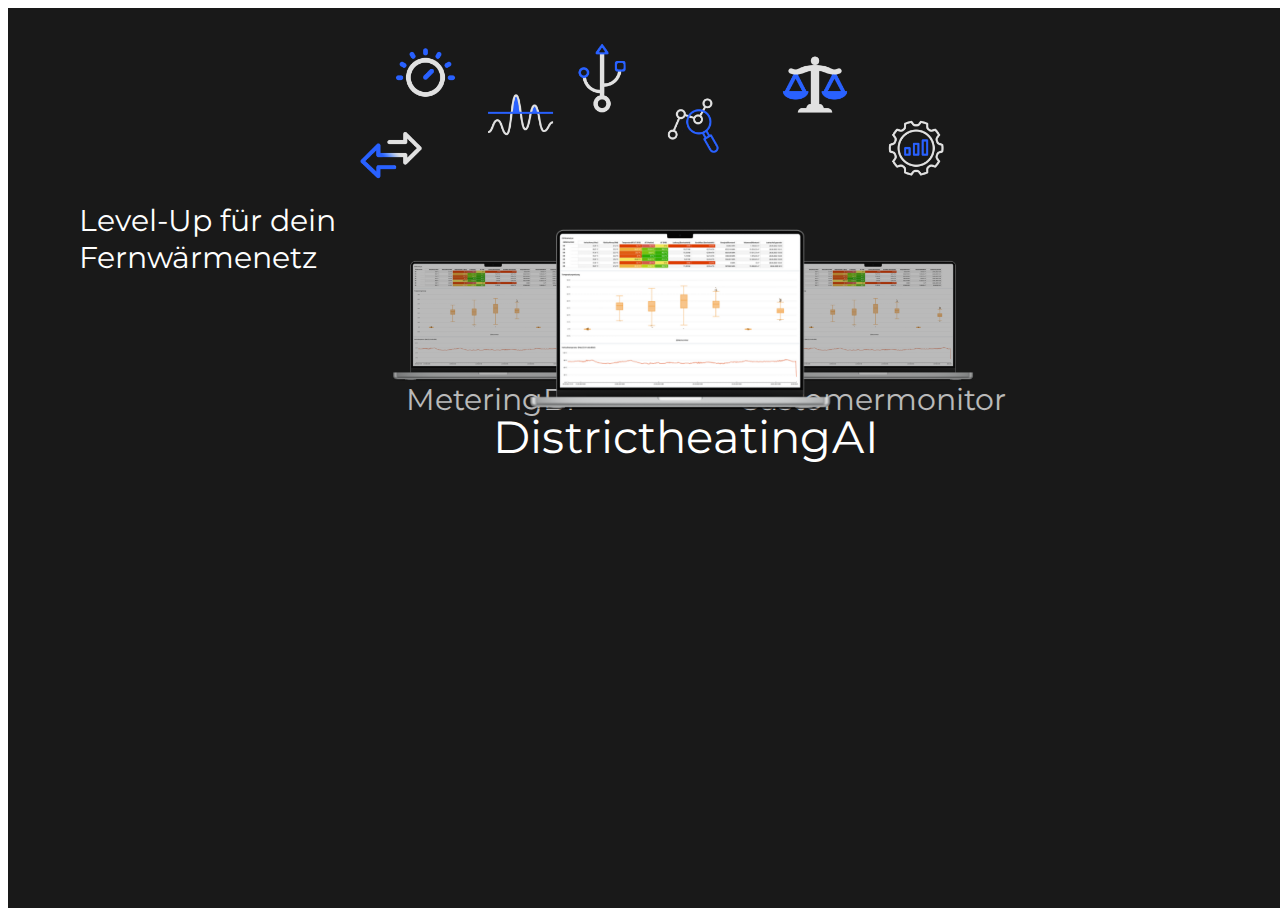
==== frontpage/index.html @ 43382fd1 "frontpage design erstellt" ====
<html lang="en">

<head>
  <meta charset="utf-8">

  <title>Html Generated</title>
  <meta name="description" content="Figma htmlGenerator">
  <meta name="author" content="htmlGenerator">
  <link href="https://fonts.googleapis.com/css?family=Montserrat&display=swap" rel="stylesheet">

  <style>
    .e1_2 {
      background-color: rgba(25.000000409781933, 25.000000409781933, 25.000000409781933, 1);
      width: 100%;
      height: 100%;
      position: absolute;
    }

    .e2_11 {
      width: 270px;
      height: 189px;
      position: absolute;
      left: 730px;
      top: 221px;
    }

    .e2_10 {
      color: #fff;
      width: 255px;
      height: 37px;
      position: absolute;
      left: 0px;
      top: 152px;
      font-family: Montserrat;
      text-align: left;
      font-size: 30px;
      letter-spacing: 0;
    }

    .e2_5 {
      width: 270px;
      height: 189px;
      position: absolute;
      left: 0px;
      top: 0px;
      background-image: url(images/untitled_3.png);
      background-repeat: no-repeat;
      background-size: cover;
    }

    .e2_12 {
      width: 270px;
      height: 189px;
      position: absolute;
      left: 350px;
      top: 221px;
    }

    .e2_9 {
      color: #fff;
      width: 104px;
      height: 37px;
      position: absolute;
      left: 48px;
      top: 152px;
      font-family: Montserrat;
      text-align: left;
      font-size: 30px;
      letter-spacing: 0;
    }

    .e2_6 {
      width: 270px;
      height: 189px;
      position: absolute;
      left: 0px;
      top: 0px;
      background-image: url(images/untitled_4.png);
      background-repeat: no-repeat;
      background-size: cover;
    }

    .e2_14 {
      width: 270px;
      height: 189px;
      position: absolute;
      left: 537px;
      top: 221px;
    }

    .e2_15 {
      color: rgba(255, 255, 255, 1);
      width: 76px;
      height: 37px;
      position: absolute;
      left: 10px;
      top: 152px;
      font-family: Montserrat;
      text-align: left;
      font-size: 30px;
      letter-spacing: 0;
    }

    .e2_16 {
      width: 270px;
      height: 189px;
      position: absolute;
      left: 0px;
      top: 0px;
      background-image: url(images/untitled_4.png);
      background-repeat: no-repeat;
      background-size: cover;
    }

    .e2_7 {
      color: rgba(255, 255, 255, 1);
      width: 312px;
      height: 111px;
      position: absolute;
      left: 71px;
      top: 194px;
      font-family: Montserrat;
      text-align: left;
      font-size: 30px;
      letter-spacing: 0;
    }

    .e2_18 {
      width: 70px;
      height: 70px;
      position: absolute;
      left: 383px;
      top: 30px;
      background-image: url(images/kapazita_t_icon.png);
      background-repeat: no-repeat;
      background-size: cover;
    }

    .e2_19 {
      width: 70px;
      height: 70px;
      position: absolute;
      left: 477px;
      top: 77px;
      background-image: url(images/lastspitzen_kappen_icon.png);
      background-repeat: no-repeat;
      background-size: cover;
    }

    .e2_20 {
      width: 70px;
      height: 70px;
      position: absolute;
      left: 772px;
      top: 42px;
      background-image: url(images/law_icon.png);
      background-repeat: no-repeat;
      background-size: cover;
    }

    .e2_23 {
      width: 70px;
      height: 70px;
      position: absolute;
      left: 559px;
      top: 35px;
      background-image: url(images/tabs_icon.png);
      background-repeat: no-repeat;
      background-size: cover;
    }

    .e2_22 {
      width: 70px;
      height: 70px;
      position: absolute;
      left: 653px;
      top: 84px;
      background-image: url(images/prognose_icon.png);
      background-repeat: no-repeat;
      background-size: cover;
    }

    .e2_21 {
      width: 70px;
      height: 70px;
      position: absolute;
      left: 873px;
      top: 105px;
      background-image: url(images/optimierung_icon.png);
      background-repeat: no-repeat;
      background-size: cover;
    }

    .e2_24 {
      width: 70px;
      height: 70px;
      position: absolute;
      left: 348px;
      top: 112px;
      background-image: url(images/transformation_icon.png);
      background-repeat: no-repeat;
      background-size: cover;
    }

    .e2_11,
    .e2_12,
    .e2_14 {
      transition: transform 0.5s ease, z-index 0s;
    }

    .e2_11,
    .e2_12 {
      opacity: 0.7;
    }

    .e2_14 {
      z-index: 2;
      transform: scale(1.5);
      opacity: 1;
    }

    .e2_11:hover,
    .e2_12:hover {
      transform: scale(1.5);
      z-index: 3;
    }

    .e2_11:hover~.e2_14,
    .e2_12:hover~.e2_14 {
      transform: scale(1);
      z-index: 1;
    }

    .e2_12:hover {
      opacity: 1;
    }

    .e2_12:hover~.e2_14,
    .e2_12:hover~.e2_11 {
      opacity: 0.7;
    }

    .e2_11:hover {
      opacity: 1;
    }

    .e2_11:hover~.e2_14,
    .e2_11:hover~.e2_12 {
      opacity: 0.7;
    }
    .e2_11:hover .customer-monitor {
  color: #ffffff;
}

  </style>

</head>

<body>
  <div class="e1_2">
    <div class="e2_11">
      <span class="e2_10 customer-monitor">Customermonitor</span>
      <div class="e2_5"></div>
    </div>

    <div class="e2_12"><span class="e2_9">MeteringBI</span>
      <div class="e2_6"></div>
    </div>
    <div class="e2_14"><span class="e2_15">DistrictheatingAI</span>
      <div class="e2_16"></div>
    </div><span class="e2_7">Level-Up
      für dein Fernwärmenetz
    </span>
    <div class="e2_18"></div>
    <div class="e2_19"></div>
    <div class="e2_20"></div>
    <div class="e2_23"></div>
    <div class="e2_22"></div>
    <div class="e2_21"></div>
    <div class="e2_24"></div>
  </div>
</body>

</html>
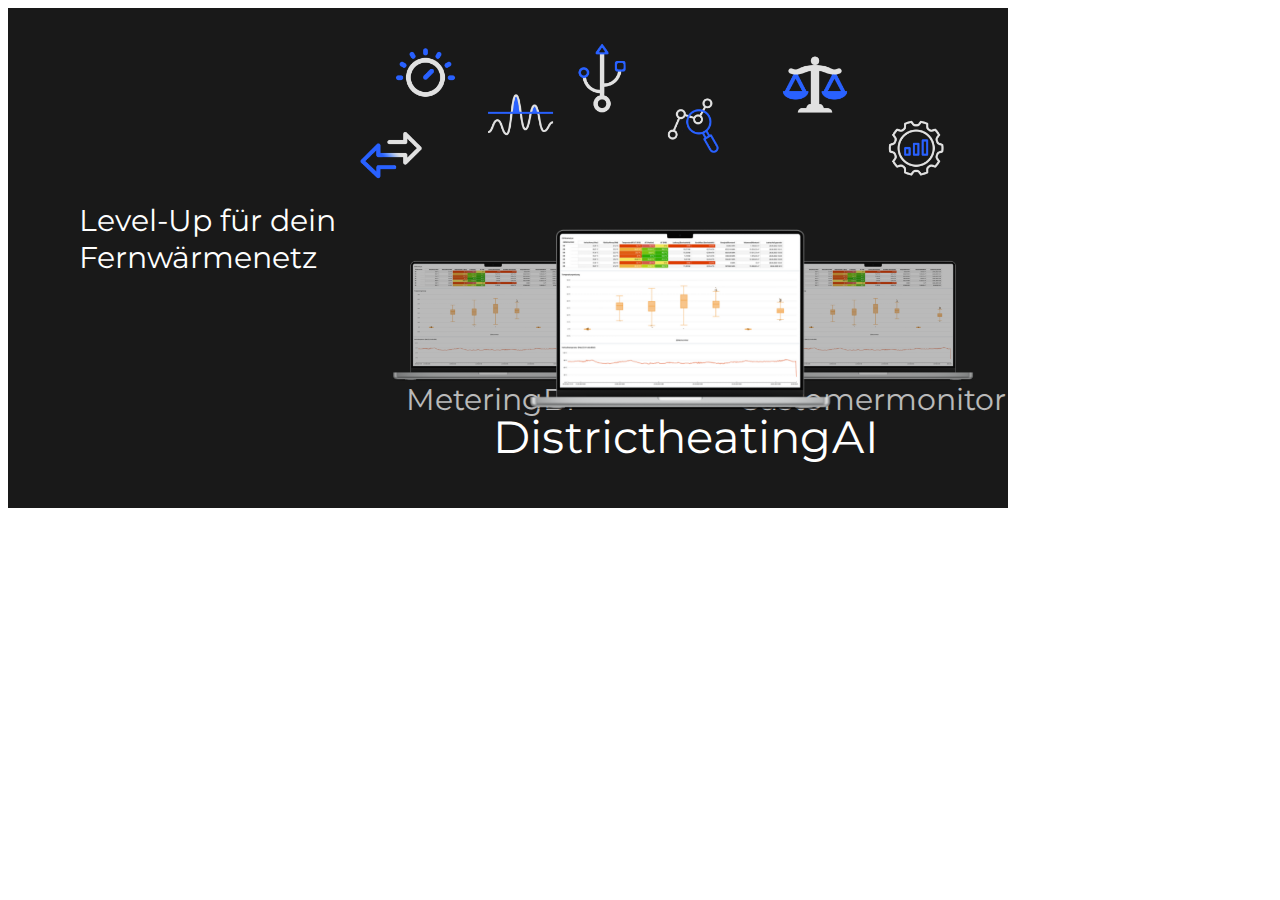
==== commit 0fbca8b7: "Update index.html" ====
--- a/frontpage/index.html
+++ b/frontpage/index.html
@@ -11,8 +11,8 @@
   <style>
     .e1_2 {
       background-color: rgba(25.000000409781933, 25.000000409781933, 25.000000409781933, 1);
-      width: 100%;
-      height: 100%;
+      width: 1000px;
+      height: 500px;
       position: absolute;
     }
 
@@ -281,4 +281,4 @@
   </div>
 </body>
 
-</html>+</html>
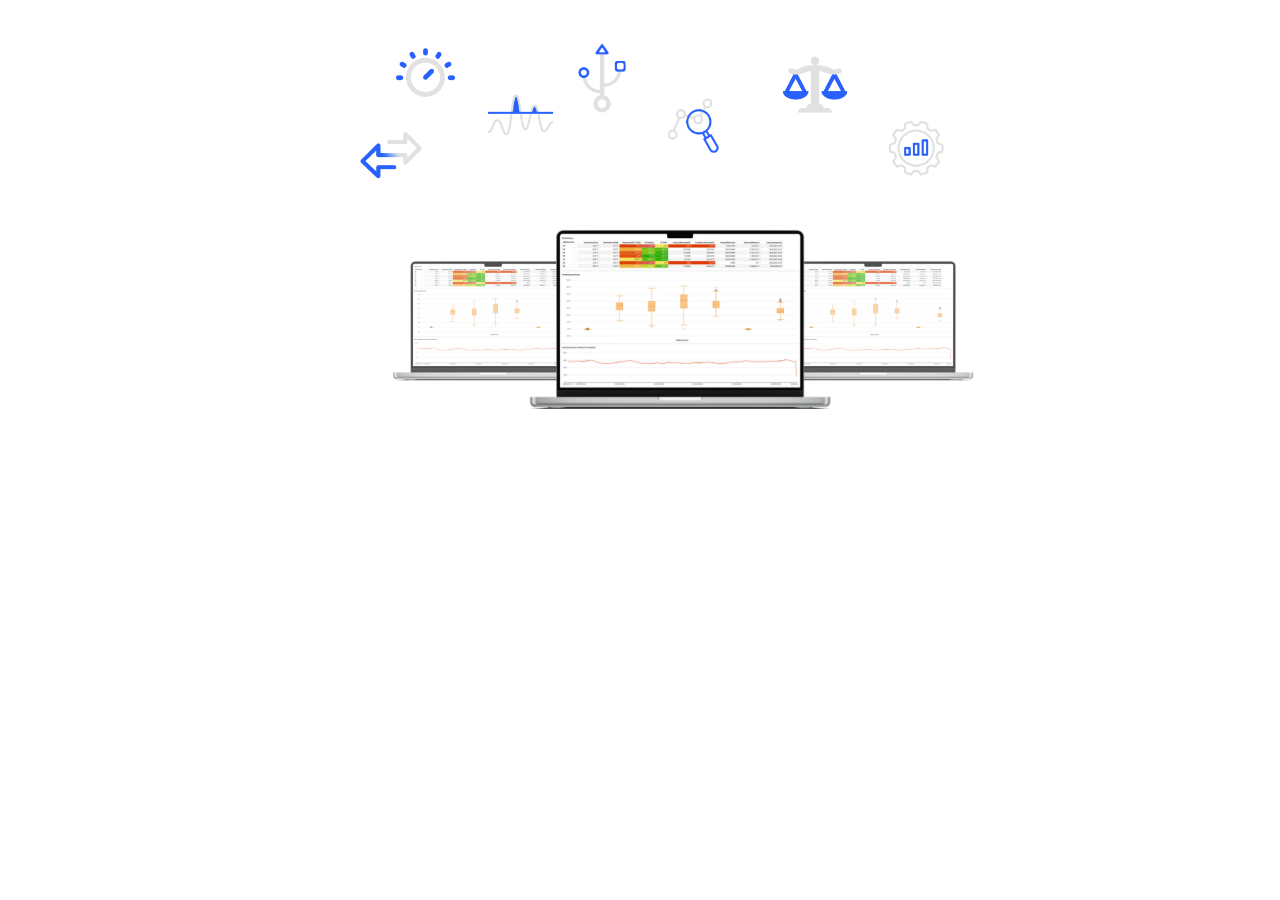
==== commit 48d43dc3: "Update index.html" ====
--- a/frontpage/index.html
+++ b/frontpage/index.html
@@ -10,7 +10,7 @@
 
   <style>
     .e1_2 {
-      background-color: rgba(25.000000409781933, 25.000000409781933, 25.000000409781933, 1);
+      background: transparent;
       width: 1000px;
       height: 500px;
       position: absolute;
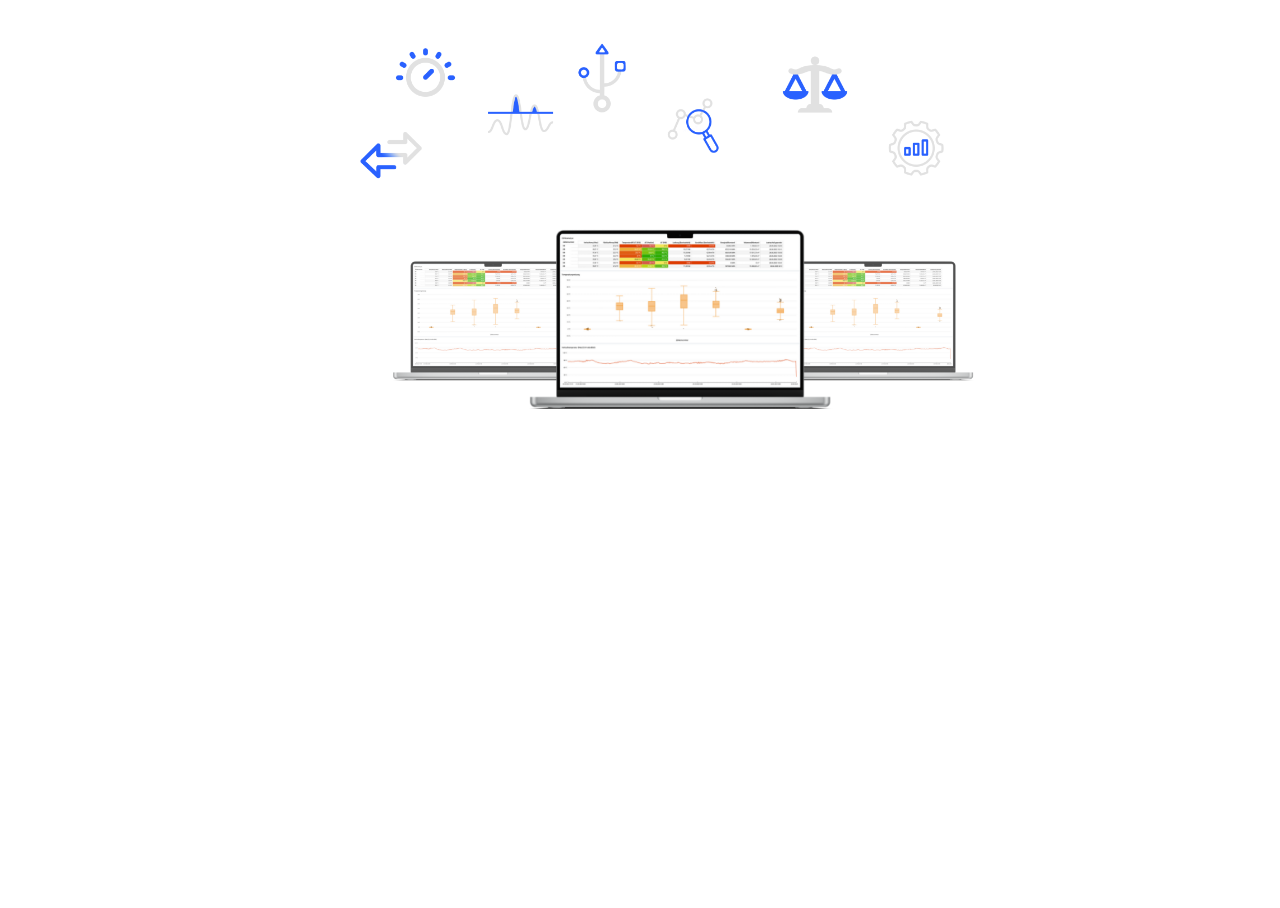
==== commit e459d546: "Update index.html" ====
--- a/frontpage/index.html
+++ b/frontpage/index.html
@@ -11,8 +11,8 @@
   <style>
     .e1_2 {
       background: transparent;
-      width: 1000px;
-      height: 500px;
+      width: 100%;
+      height: 100%;
       position: absolute;
     }
 
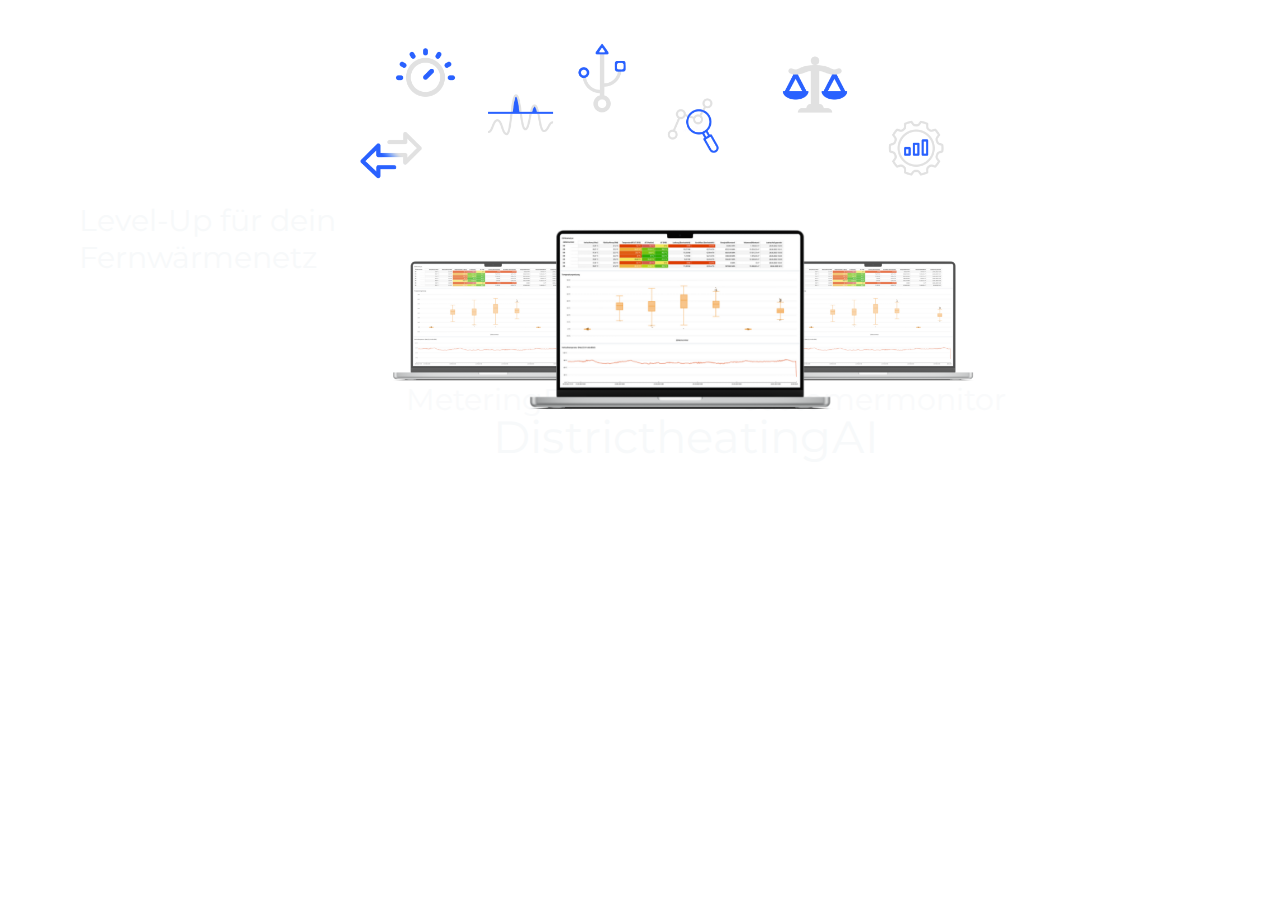
==== commit 6c7b33da: "Update index.html" ====
--- a/frontpage/index.html
+++ b/frontpage/index.html
@@ -25,7 +25,7 @@
     }
 
     .e2_10 {
-      color: #fff;
+      color: #F7F9FA;
       width: 255px;
       height: 37px;
       position: absolute;
@@ -57,7 +57,7 @@
     }
 
     .e2_9 {
-      color: #fff;
+      color: #F7F9FA;
       width: 104px;
       height: 37px;
       position: absolute;
@@ -89,7 +89,7 @@
     }
 
     .e2_15 {
-      color: rgba(255, 255, 255, 1);
+      color: #F7F9FA;
       width: 76px;
       height: 37px;
       position: absolute;
@@ -113,7 +113,7 @@
     }
 
     .e2_7 {
-      color: rgba(255, 255, 255, 1);
+      color: #F7F9FA;
       width: 312px;
       height: 111px;
       position: absolute;
@@ -248,9 +248,6 @@
     .e2_11:hover~.e2_12 {
       opacity: 0.7;
     }
-    .e2_11:hover .customer-monitor {
-  color: #ffffff;
-}
 
   </style>
 
